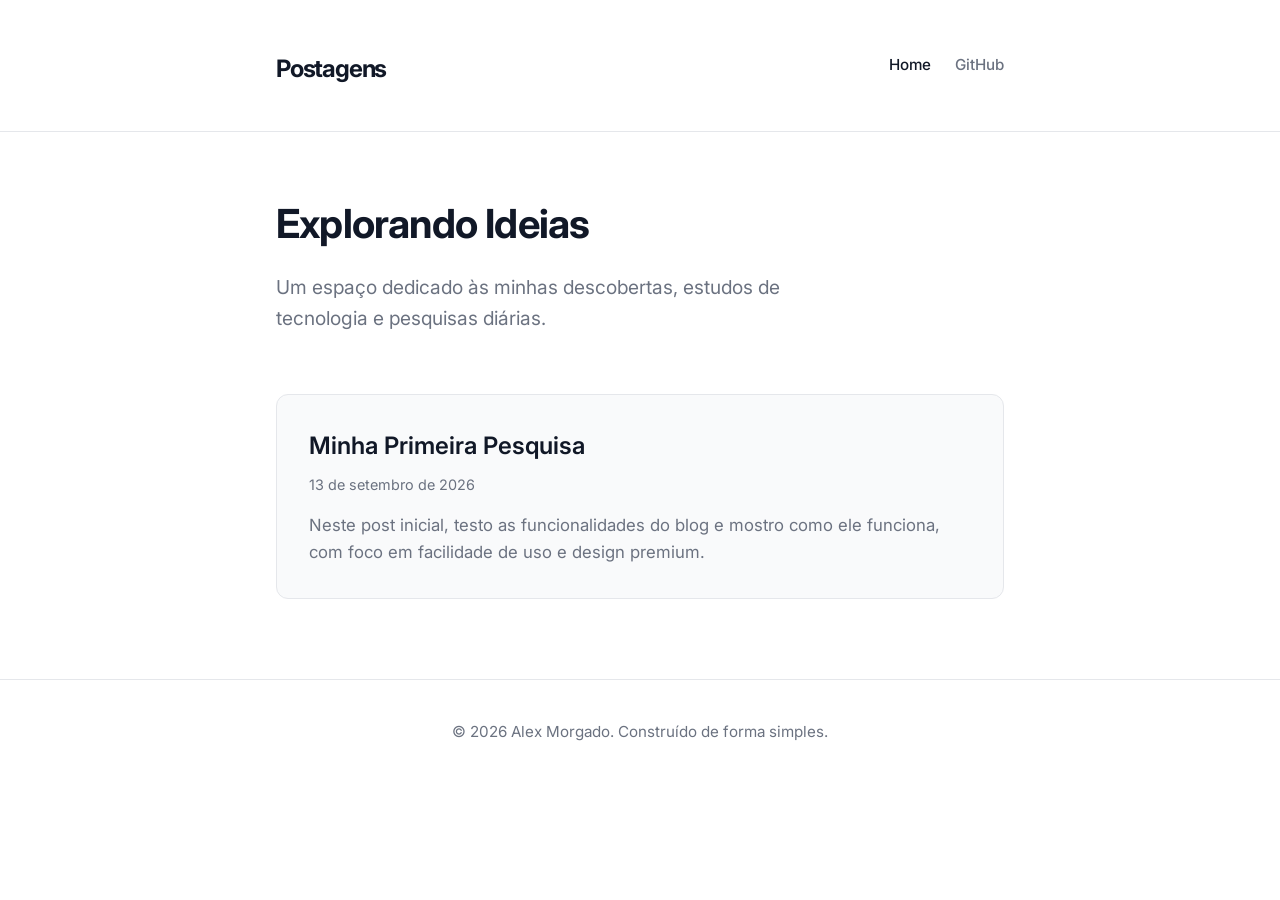
==== index.html @ 0063084a "initial commit" ====
<!DOCTYPE html>
<html lang="pt-BR">
<head>
    <meta charset="UTF-8">
    <meta name="viewport" content="width=device-width, initial-scale=1.0">
    <title>Minhas Pesquisas</title>
    <meta name="description" content="Blog pessoal focado em pesquisas e reflexões.">
    <!-- Google Fonts: Inter -->
    <link rel="preconnect" href="https://fonts.googleapis.com">
    <link rel="preconnect" href="https://fonts.gstatic.com" crossorigin>
    <link href="https://fonts.googleapis.com/css2?family=Inter:wght@300;400;500;600;700&display=swap" rel="stylesheet">
    <link rel="stylesheet" href="css/style.css">
</head>
<body>
    <header class="site-header">
        <div class="container">
            <h1 class="logo"><a href="index.html">Postagens</a></h1>
            <nav class="nav-links">
                <a href="index.html" class="active">Home</a>
                <a href="https://github.com/alexmpereira" target="_blank" rel="noopener">GitHub</a>
            </nav>
        </div>
    </header>

    <main class="container">
        <section class="hero">
            <h2>Explorando Ideias</h2>
            <p>Um espaço dedicado às minhas descobertas, estudos de tecnologia e pesquisas diárias.</p>
        </section>

        <section class="post-list" id="post-list">
            <!-- Posts serão injetados aqui via JS -->
            <div class="loading">Carregando postagens...</div>
        </section>
    </main>

    <footer class="site-footer">
        <div class="container">
            <p>&copy; <span id="year"></span> Alex Morgado. Construído de forma simples.</p>
        </div>
    </footer>

    <script src="js/app.js"></script>
</body>
</html>
---- css/style.css ----
/* 
 * Design Premium & Elegante
 * Cores simples, foco em legibilidade e tipografia.
 */

 :root {
    --bg-color: #ffffff;
    --text-main: #111827;
    --text-muted: #6b7280;
    --accent: #2563eb;
    --accent-hover: #1d4ed8;
    --border: #e5e7eb;
    --card-bg: #f9fafb;
    
    --font-sans: 'Inter', -apple-system, BlinkMacSystemFont, "Segoe UI", Roboto, sans-serif;
    
    --transition: all 0.3s cubic-bezier(0.4, 0, 0.2, 1);
    --border-radius: 12px;
}

@media (prefers-color-scheme: dark) {
    :root {
        --bg-color: #0f172a;
        --text-main: #f8fafc;
        --text-muted: #94a3b8;
        --accent: #3b82f6;
        --accent-hover: #60a5fa;
        --border: #1e293b;
        --card-bg: #1e293b;
    }
}

* {
    box-sizing: border-box;
    margin: 0;
    padding: 0;
}

body {
    font-family: var(--font-sans);
    background-color: var(--bg-color);
    color: var(--text-main);
    line-height: 1.6;
    -webkit-font-smoothing: antialiased;
    -moz-osx-font-smoothing: grayscale;
    transition: var(--transition);
}

a {
    color: var(--accent);
    text-decoration: none;
    transition: var(--transition);
}

a:hover {
    color: var(--accent-hover);
}

.container {
    max-width: 768px;
    margin: 0 auto;
    padding: 0 20px;
}

/* Header */
.site-header {
    padding: 40px 0;
    border-bottom: 1px solid var(--border);
    margin-bottom: 60px;
}

.site-header .container {
    display: flex;
    justify-content: space-between;
    align-items: center;
}

.logo a {
    font-size: 1.5rem;
    font-weight: 700;
    color: var(--text-main);
    letter-spacing: -0.05em;
}

.logo a:hover {
    color: var(--accent);
}

.nav-links {
    display: flex;
    gap: 24px;
}

.nav-links a {
    color: var(--text-muted);
    font-weight: 500;
    font-size: 0.95rem;
}

.nav-links a:hover,
.nav-links a.active {
    color: var(--text-main);
}

/* Hero Section */
.hero {
    margin-bottom: 60px;
    animation: fadeIn 0.8s ease-out forwards;
}

.hero h2 {
    font-size: 2.5rem;
    font-weight: 700;
    margin-bottom: 16px;
    letter-spacing: -0.02em;
    color: var(--text-main);
}

.hero p {
    font-size: 1.2rem;
    color: var(--text-muted);
    max-width: 600px;
}

/* Posts List */
.post-list {
    display: flex;
    flex-direction: column;
    gap: 32px;
    margin-bottom: 80px;
}

.post-card {
    display: block;
    padding: 32px;
    border-radius: var(--border-radius);
    background-color: var(--card-bg);
    border: 1px solid var(--border);
    transition: var(--transition);
    color: inherit;
    text-decoration: none;
    opacity: 0;
    transform: translateY(10px);
    animation: slideUp 0.6s ease-out forwards;
}

.post-card:hover {
    transform: translateY(-4px);
    box-shadow: 0 12px 24px -10px rgba(0, 0, 0, 0.1);
    border-color: var(--accent);
}

@media (prefers-color-scheme: dark) {
    .post-card:hover {
        box-shadow: 0 12px 24px -10px rgba(0, 0, 0, 0.5);
    }
}

.post-card h3 {
    font-size: 1.5rem;
    font-weight: 600;
    margin-bottom: 8px;
    color: var(--text-main);
}

.post-card .date {
    display: block;
    font-size: 0.9rem;
    color: var(--text-muted);
    margin-bottom: 16px;
}

.post-card p {
    color: var(--text-muted);
    font-size: 1.05rem;
}

.loading {
    color: var(--text-muted);
    font-style: italic;
    text-align: center;
    padding: 40px 0;
}

/* Single Post */
.post-content {
    animation: fadeIn 0.8s ease-out forwards;
    padding-bottom: 40px;
}

.post-content h1 {
    font-size: 2.75rem;
    font-weight: 700;
    margin-bottom: 16px;
    letter-spacing: -0.02em;
    line-height: 1.2;
}

.post-content h2 {
    font-size: 1.75rem;
    margin-top: 48px;
    margin-bottom: 16px;
    font-weight: 600;
}

.post-content h3 {
    font-size: 1.25rem;
    margin-top: 32px;
    margin-bottom: 12px;
    font-weight: 600;
}

.post-content p {
    margin-bottom: 24px;
    font-size: 1.1rem;
    color: var(--text-main);
    line-height: 1.75;
}

.post-content .meta-date {
    color: var(--text-muted);
    display: block;
    margin-bottom: 48px;
    font-size: 1rem;
}

.post-content pre {
    background-color: #1e1e1e;
    border-radius: var(--border-radius);
    padding: 24px;
    overflow-x: auto;
    margin-bottom: 24px;
    font-size: 0.95rem;
}

.post-content code {
    font-family: ui-monospace, SFMono-Regular, Menlo, Monaco, Consolas, monospace;
}

.post-content p code {
    background-color: var(--card-bg);
    padding: 2px 6px;
    border-radius: 4px;
    font-size: 0.9em;
    color: var(--accent);
}

.post-content blockquote {
    border-left: 4px solid var(--accent);
    padding-left: 20px;
    margin-left: 0;
    margin-bottom: 24px;
    color: var(--text-muted);
    font-style: italic;
}

.post-content img {
    max-width: 100%;
    border-radius: var(--border-radius);
    margin: 32px 0;
}

.post-content ul, .post-content ol {
    margin-bottom: 24px;
    padding-left: 24px;
    font-size: 1.1rem;
}

.post-content li {
    margin-bottom: 8px;
}

.back-link-container {
    margin-top: 60px;
    margin-bottom: 40px;
    border-top: 1px solid var(--border);
    padding-top: 40px;
}

.back-link {
    display: inline-flex;
    align-items: center;
    font-weight: 500;
    color: var(--text-muted);
}

.back-link:hover {
    color: var(--accent);
}

/* Footer */
.site-footer {
    border-top: 1px solid var(--border);
    padding: 40px 0;
    text-align: center;
    color: var(--text-muted);
    font-size: 0.95rem;
}

/* Animations */
@keyframes fadeIn {
    from { opacity: 0; }
    to { opacity: 1; }
}

@keyframes slideUp {
    from {
        opacity: 0;
        transform: translateY(20px);
    }
    to {
        opacity: 1;
        transform: translateY(0);
    }
}
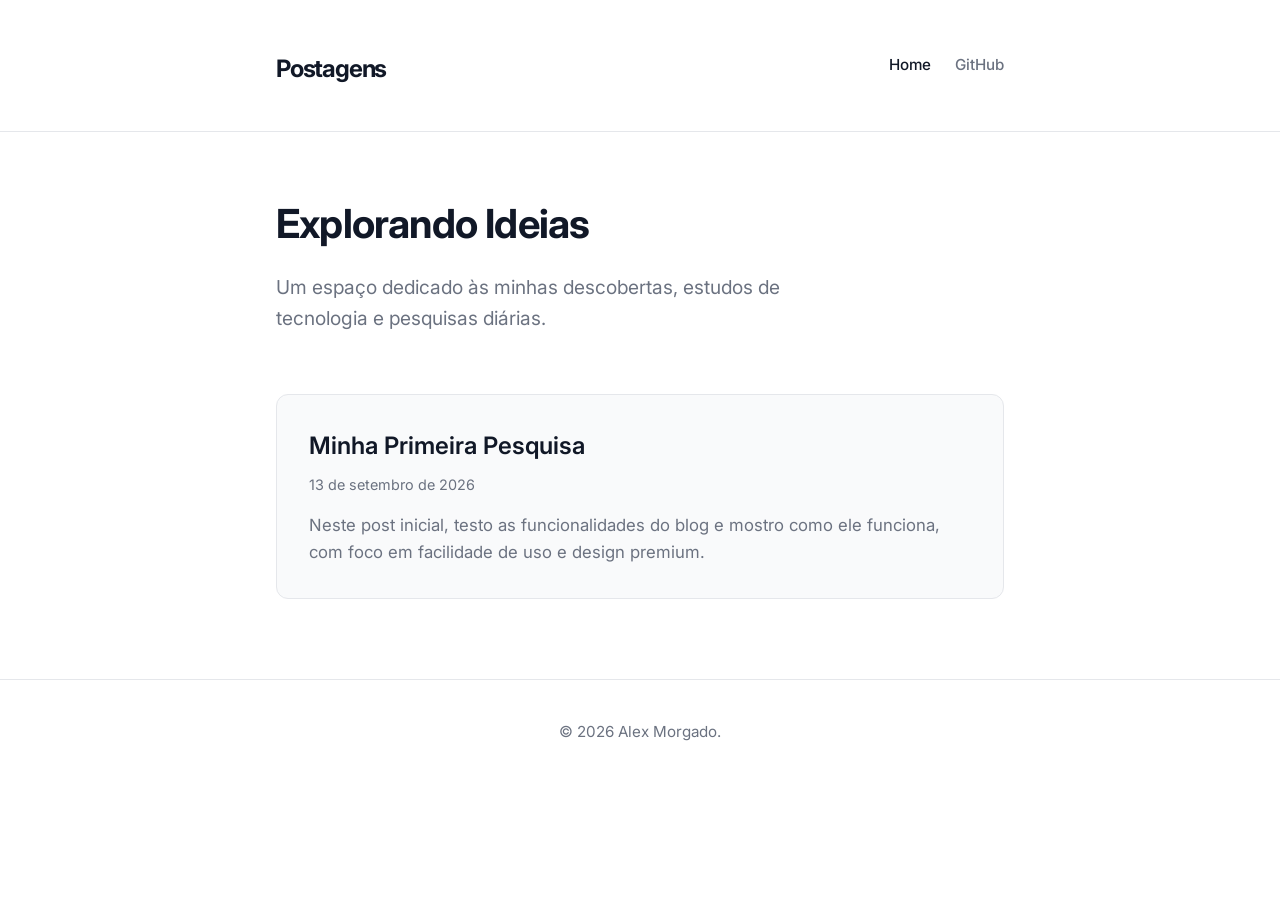
==== commit 99b23430: "feat: adicionar sistema de comentários do Giscus nas postagens" ====
--- a/index.html
+++ b/index.html
@@ -36,7 +36,7 @@
 
     <footer class="site-footer">
         <div class="container">
-            <p>&copy; <span id="year"></span> Alex Morgado. Construído de forma simples.</p>
+            <p>&copy; <span id="year"></span> Alex Morgado.</p>
         </div>
     </footer>
 
--- a/css/style.css
+++ b/css/style.css
@@ -270,11 +270,25 @@
     margin-bottom: 8px;
 }
 
+/* Comments Section (Giscus) */
+.comments-section {
+    margin-top: 60px;
+    padding-top: 40px;
+    border-top: 1px solid var(--border);
+    animation: fadeIn 1s ease-out forwards;
+}
+
+.comments-section h3 {
+    font-size: 1.5rem;
+    font-weight: 600;
+    margin-bottom: 24px;
+    color: var(--text-main);
+}
+
 .back-link-container {
-    margin-top: 60px;
+    margin-top: 20px;
     margin-bottom: 40px;
-    border-top: 1px solid var(--border);
-    padding-top: 40px;
+    padding-top: 20px;
 }
 
 .back-link {
